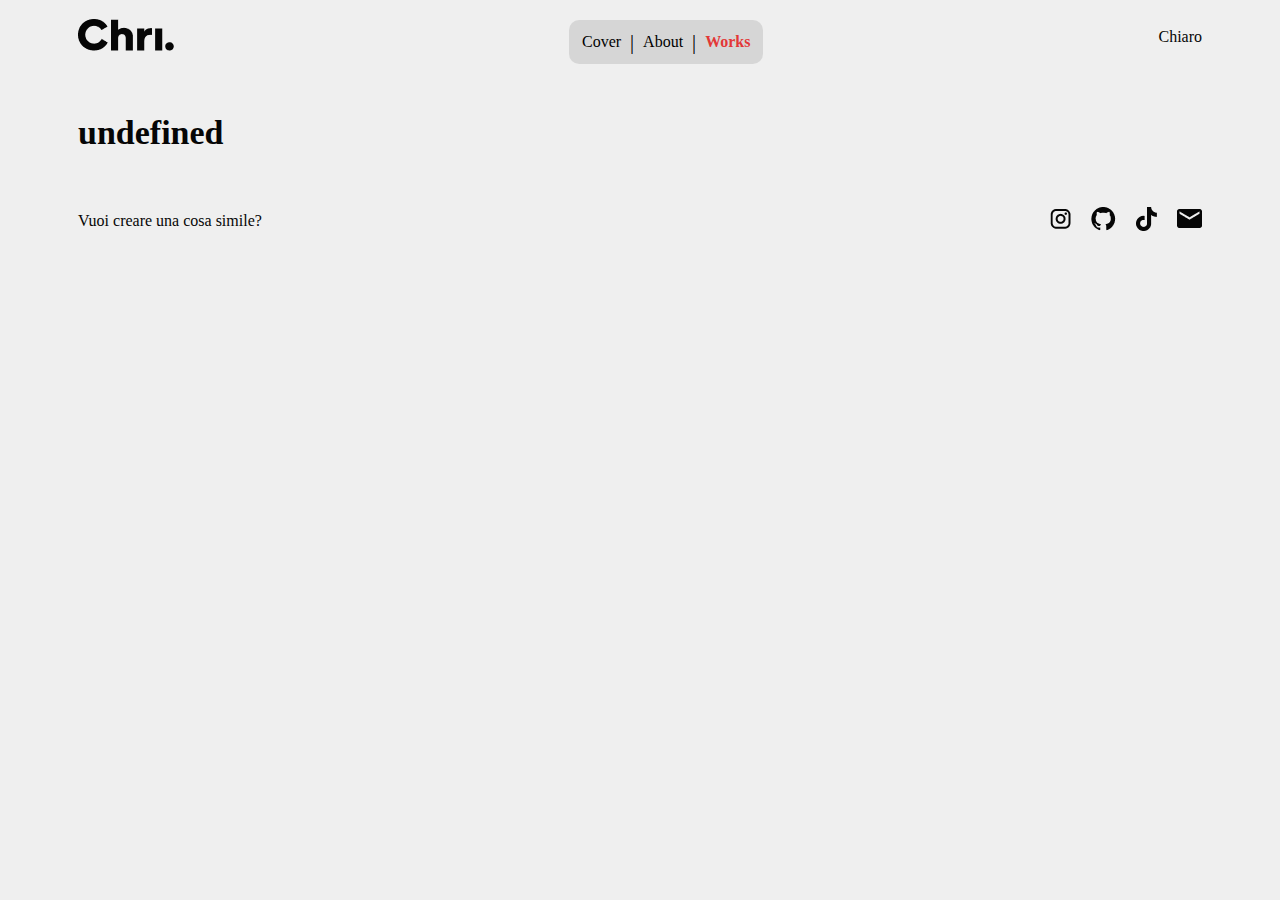
==== projectSpecs.html @ 6786cc70 "initial commit" ====
<!DOCTYPE html>
<html lang="it">
<head>
    <meta charset="UTF-8">
    <meta name="viewport" content="width=device-width, initial-scale=1.0">
    <title>Chri.</title>
    <link rel="stylesheet" href="style.css">
    <link rel="icon" type="image/x-icon" href="/assets/images/favicons/favicon.png">
</head>
<body>
    <div class="nav-bar">
        <div id="chri-logo"><img src="assets/images/Chri.png" alt="my-logo" id="clsus"></div>
        <div id="menu-container" class="nav-bar">
            <span id="cover" class="selection"><a href="/index.html" class="c1">Cover</a></span>
            <span class="space space1">|</span>
            <span id="about" class="selection"><a href="/about.html" class="c2">About</a></span>
            <span class="space space3">|</span>
            <span id="works" class="selection selected"><a href="/works.html" class="selected">Works</a></span>
        </div>
        <div id="theme">Chiaro</div>
    </div>
    <div id="c-works">
        <div class="titlec"></div>
        <div class="container">
            <div class="p-size">
                <p id="first-p"></p>
                <p id="second-p"></p>
                <p id="third-p"></p>
                <p id="last-p"></p>
                <div class="specs-container">
                    <img id="spec1">
                    <div class="spacing"></div>
                    <img id="spec2">
                    <div class="spacing"></div>
                    <img id="spec3">
                    <div class="spacing"></div>                    
                    <img id="spec4">
                    <div class="spacing"></div>
                    <img id="spec5">
                    <div class="spacing"></div>
                    <img id="spec6">
                </div>
            </div>
            <div class="aria">
                <div id="showcasing-img"></div>
                <div id="other-img"><div id="img-1"></div> <div class="spacing"></div> <div id="img-2"></div><div class="spacing"></div><div id="img-3"></div></div>
            </div>
        </div>
        <div class="sisola">Vuoi creare una cosa simile?</div>
    <div id="fa">
        <div class="sisolina">Vuoi creare una cosa simile?</div>
        <div class="fa">
            <a href="https://www.instagram.com/christiancatenaccii/" class="space2"><img src="/assets/images/links/mdi_instagram.png" alt="instagram" id="inst"></a>
        <a href="https://github.com/ilcate" class="space2"><img src="/assets/images/links/github.png" alt="github" id="git"></a>
        <a href="https://www.tiktok.com/@ilcate29" class="space2"><img src="/assets/images/links/tiktok.png" alt="tiktok" id="tik"></a>
        <a href="mailto:christian.catenaccii@gmail.com" class="space2"><img src="/assets/images/links/mail.png" alt="mail" id="mail"></a>
        </div>
    </div>
    <script src="/js/main.js"></script>
    <script src="/js/pr-specs.js"></script>
</body>
</html>
---- style.css ----
@media (max-width: 650px) {
    
    .sisolina{
        display: none;
    }
    .sisola{
        display: flex;
        align-items: center;
        justify-content: center;
        font-size: 18px;
        font-weight: 600;
        margin: 20px;
        flex-direction: column;
    }
    .container{
        display: flex;
        margin-left: 40px;
        margin-right: 40px;
        margin-top: 20px;
        flex-direction: column-reverse;
    }
    .specs-container{
        display: flex;
        margin-top: 20px;
    }

    .p-size{
        font-size: 90%;
        margin-bottom: 10%;
    }
    .pli{
        margin-bottom: 10%;
    }

    .pri{
        margin-bottom: 10%;
    }
    .pdesc{
        margin-left: 40px;
        margin-right: 40px;
        display: flex;
        align-items: center;
        flex-direction: column-reverse;
    }
    .reve{
        flex-direction: column;
    }
    .pdesc img{
        width: 100%;
    }
    #fa{
        margin-bottom: 125px;
    }
    .fa {
        display: flex;
        align-items: center;
        justify-content: space-between;
        margin-left: 80px;
        margin-right: 80px;
        margin-bottom: 15px;
    }
    .insomma{
        display: none;
    }
    .invisible{
    
        display: none;
    }
    .row{
        display: flex;
        margin-bottom: 2%;
        flex-direction: column
    }
    .space2{
        margin-left: 0;
    }
    #footer-txt-1{
        display: none;
        visibility: hidden;
    }
    .info{
        display: flex;
        justify-content: space-between;
        font-size: 15px ;
    }
    
.titlec{
    margin-left: 40px;
    margin-top: 30px;
    margin-bottom: 15px;
    font-size: 26px;    
    font-weight: 600;
}
    #corps{
        margin-left: 42px;
        margin-right: 42px;
        height: 80%;
        top: 25%;
        display: flex;
        align-items: flex-start;
        justify-content: center;
        flex-direction: column;
    }
    
    .last-phrase{
        display: flex;
        align-items: center;
        justify-content: center;
        font-size: 18px;
        font-weight: 600;
        margin: 40px;
        flex-direction: column;
    }
    .nav-bar{
    margin-top: 15px;
    margin-left: 40px;
    margin-right: 40px;
    display: flex;
    align-items: center;
    justify-content:  space-between;
    
}
#menu-container{
   display: flex;
   align-items: center;
    background-color: rgba(0, 0, 0, 0.1); 
    backdrop-filter: blur(10px);
    padding: 10px;
    border-radius: 10px;
    position: fixed;
    bottom: 6%;
    left: 50%;
    transform: translateX(-50%);
}

#menu-container.nav-bar{
    margin-left: 0px;
    margin-right: 0px;
 }
#menu-container span{
    color: #000;
    font-size: 20px;
}
.display-works{
    margin-left: 40px;
    margin-right: 40px;

}

.display-works img{
    width: 100%;
}

.display-works p{
    width: 80%;
}

#links{
    display: flex;
    align-items: center;
    justify-content: space-between;
    margin-left: 80px;
    margin-right: 80px;
    margin-bottom: 15px;
}

.specs-container img{
    width: 15%;
}


}
  
@media (min-width: 651px) {
    .sisola{
        display: none;
    }

    .container{
        display: flex;
        margin-left: 70px;
        margin-right: 70px;
        margin-top: 20px;
        margin-bottom: 20px;
    }

    .aria{
        margin-left: 10%;
        
    }
    
    
    
    .p-size{
        font-size: clamp(10px, 1.2vw, 20px);
        position: relative;
    }
    
    .pri{
        margin-right: 50px; 
    }

    .pli{
        margin-left: 50px;
    }
    .pdesc{
        margin-left: 70px;
        margin-right: 70px;
        display: flex;
        margin-bottom: 50px;
        align-items: center;
        
    }
    .pdesc img{
        max-width: 50%;
        height: auto;
    }
    #fa{
        display: flex;
        align-items: center;
        justify-content: space-between;
        margin-left: 70px;
        margin-right: 70px;
        margin-bottom: 20px;
    }
    
    .invisible{
        opacity: 0;
        pointer-events: none;
    }
    .row{
        display: flex;
        margin-left: 70px;
        margin-right: 70px;
        margin-bottom: 2%;
    }
    .space2{
        margin-left: 14px;;
    }
    
    .info{
        display: flex;
        justify-content: space-between;
        font-size:  clamp(10px, 1.2vw, 20px);
    }
    
    .titlec{
        margin-left: 70px;
        margin-top: 50px;
        margin-bottom: 20px;
        font-size: 34px;
        font-weight: 600;
    }
    #corps{
        margin-left: 70px;
        margin-right: 70px;
        position: absolute;
        top: 25%;
        display: flex;
        align-items: flex-start;
        flex-direction: column;
    }
    .last-phrase{
        display: flex;
        align-items: center;
        justify-content: center;
        font-size: 24px;
        font-weight: 600;
        margin: 70px;
        flex-direction: column;
    }
    .specs-container{
        display: flex;
        justify-content: space-between;
        position: absolute;
        bottom:40px;
        width: 100%;
    
    }
    .specs-container img{
        width: 17%;
    }
    
    .nav-bar{
    margin-top: 10px;
    margin-left: 70px;
    margin-right: 70px;
    display: flex;
    align-items: center;
    justify-content: space-between;
    
}

#menu-container{
    background-color: rgba(0, 0, 0, 0.1); 
    padding: 7px;
    border-radius: 10px;
}

#menu-container span{
    color: #000
}

.display-works img{
    width: 100%;
}
.display-works-p{
    width: 100%;
}

#links{
    position: absolute;
    bottom: 15px;
    right: 70px;
}


}

#menu-container span.selected{
    color: #E33737;
    font-weight: 600;
}


@font-face {
    font-family: graphik;
    src: url("assets/font");
}

body{
    background: #EFEFEF;
    color: #060606;
    font-family: graphik;
}


.tmob{
    margin-left: 40px;
    margin-right: 40px;
}



.selection{
    margin: 6px;
}

.space{
    font-size: 20px;
    margin-left: 3px;
    margin-right: 3px;
}





#job{
    color: #E33737;
    margin-top: 10px;
    margin-bottom: 10px;
    font-weight: 700;
    font-size: 20px;
}

#footer-txt-1{
    margin-left: 70px;
    font-weight: 300;
    font-size: 14px;
}

#footer-txt-1{
    position: absolute;
    bottom: 15px;
}

#my-logo-extended{
    width: 100%;
}

#one-page{
    height: 95vh;
    position: relative;   
}






a{
    color: inherit;
    text-decoration: none;
}










.f-size{
    font-size: clamp(10px, 1.2vw, 30px);
}



.img-f{
    height: 24px;
    width: auto;
}

#insomma{
    width: 145.75px;
    height: 28px;
}

.spacing{
    margin: 1%;
}


.margot{
    margin-left: 40px;
    margin-right: 40px;
}

.margot p{
    font-size: 16px;
}







#other-img{
    display: flex;
    justify-content: space-between;
    margin-top: 1%;
}

#other-img img{
    width: 100%;
}






#showcasing-img img{
    width: 100%
}

.c1{
    font-weight: 400;
}

.c2{
    font-weight: 400;
}

#miao{
    display: flex;
    
}

.red{
    color: #E33737;
    display:ruby;
    
}

#theme{
    cursor: pointer;
}




.sus{
    margin-bottom: 20px;
}

.cercasi{
    margin-bottom: 130px;
}
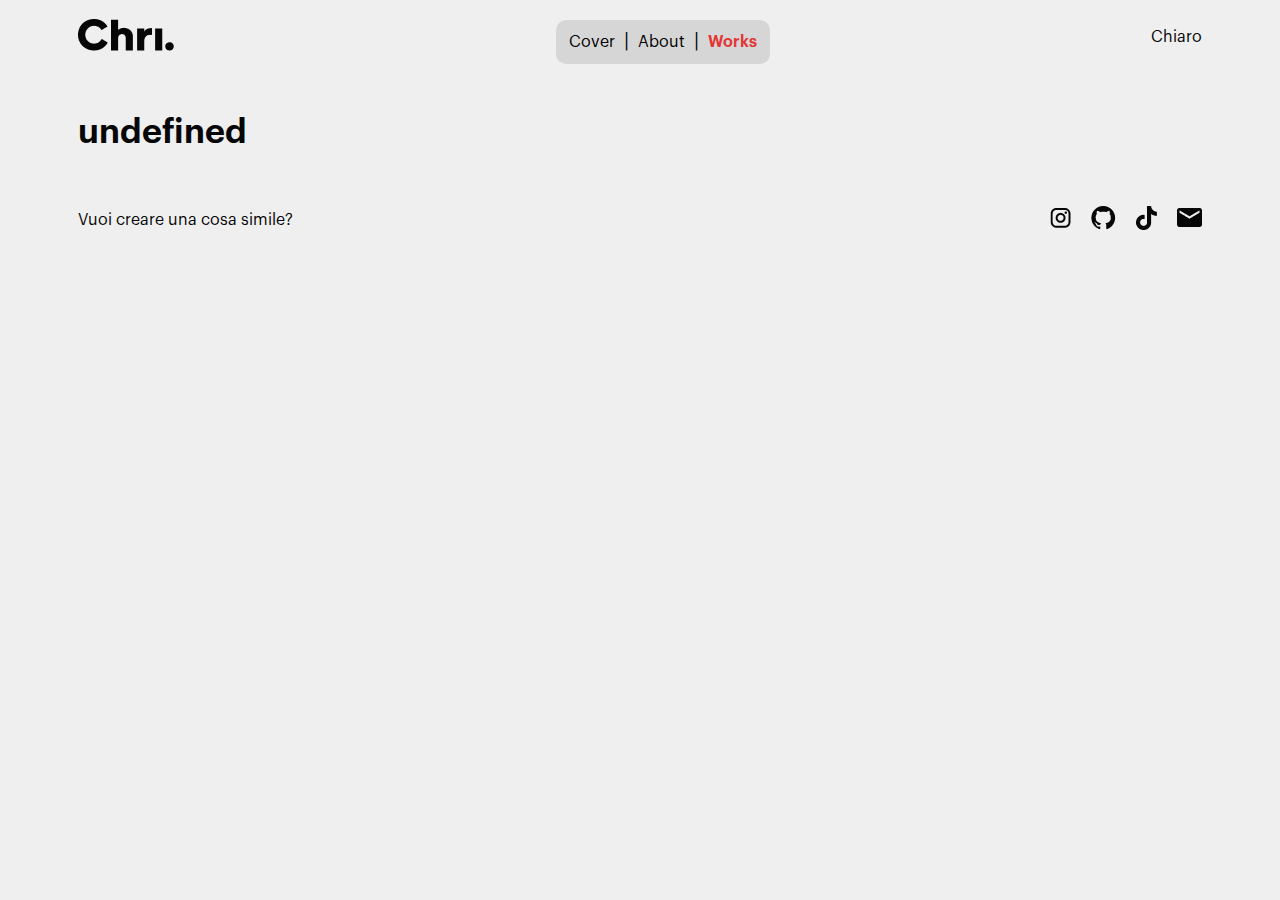
==== commit 1ae2c75e: "sium" ====
--- a/projectSpecs.html
+++ b/projectSpecs.html
@@ -42,7 +42,7 @@
                 </div>
             </div>
             <div class="aria">
-                <div id="showcasing-img"></div>
+                <div id="showcasing-img"></div><div class="spacing"></div>
                 <div id="other-img"><div id="img-1"></div> <div class="spacing"></div> <div id="img-2"></div><div class="spacing"></div><div id="img-3"></div></div>
             </div>
         </div>
--- a/style.css
+++ b/style.css
@@ -8,14 +8,14 @@
         align-items: center;
         justify-content: center;
         font-size: 18px;
-        font-weight: 600;
+        font-family: "graphik-semibold";
         margin: 20px;
         flex-direction: column;
     }
     .container{
         display: flex;
-        margin-left: 40px;
-        margin-right: 40px;
+        margin-left: 20px;
+        margin-right: 20px;
         margin-top: 20px;
         flex-direction: column-reverse;
     }
@@ -25,7 +25,7 @@
     }
 
     .p-size{
-        font-size: 90%;
+        font-size: 100%;
         margin-bottom: 10%;
     }
     .pli{
@@ -36,8 +36,8 @@
         margin-bottom: 10%;
     }
     .pdesc{
-        margin-left: 40px;
-        margin-right: 40px;
+        margin-left: 20px;
+        margin-right: 20px;
         display: flex;
         align-items: center;
         flex-direction: column-reverse;
@@ -85,15 +85,15 @@
     }
     
 .titlec{
-    margin-left: 40px;
+    margin-left: 20px;
     margin-top: 30px;
     margin-bottom: 15px;
     font-size: 26px;    
-    font-weight: 600;
+    font-family: "graphik-semibold";
 }
     #corps{
-        margin-left: 42px;
-        margin-right: 42px;
+        margin-left:20px;
+        margin-right:20px;
         height: 80%;
         top: 25%;
         display: flex;
@@ -107,14 +107,14 @@
         align-items: center;
         justify-content: center;
         font-size: 18px;
-        font-weight: 600;
-        margin: 40px;
+        font-family: "graphik-semibold";
+        margin: 20px;
         flex-direction: column;
     }
     .nav-bar{
     margin-top: 15px;
-    margin-left: 40px;
-    margin-right: 40px;
+    margin-left: 20px;
+    margin-right: 20px;
     display: flex;
     align-items: center;
     justify-content:  space-between;
@@ -142,8 +142,8 @@
     font-size: 20px;
 }
 .display-works{
-    margin-left: 40px;
-    margin-right: 40px;
+    margin-left: 20px;
+    margin-right: 20px;
 
 }
 
@@ -161,11 +161,11 @@
     justify-content: space-between;
     margin-left: 80px;
     margin-right: 80px;
-    margin-bottom: 15px;
+    margin-bottom: 20px;
 }
 
 .specs-container img{
-    width: 15%;
+    width: 13%;
 }
 
 
@@ -249,7 +249,7 @@
         margin-top: 50px;
         margin-bottom: 20px;
         font-size: 34px;
-        font-weight: 600;
+        font-family: "graphik-semibold";
     }
     #corps{
         margin-left: 70px;
@@ -265,7 +265,7 @@
         align-items: center;
         justify-content: center;
         font-size: 24px;
-        font-weight: 600;
+        font-family: "graphik-semibold";
         margin: 70px;
         flex-direction: column;
     }
@@ -273,7 +273,7 @@
         display: flex;
         justify-content: space-between;
         position: absolute;
-        bottom:40px;
+        bottom:20px;
         width: 100%;
     
     }
@@ -319,25 +319,42 @@
 
 #menu-container span.selected{
     color: #E33737;
-    font-weight: 600;
+    font-family: "graphik-semibold";
 }
 
 
 @font-face {
-    font-family: graphik;
-    src: url("assets/font");
-}
+    font-family: "graphik-regular";
+    src: url("assets/font/GRAPHIKREGULAR.OTF");
+}
+
+@font-face {
+    font-family: "graphik-bold";
+    src: url("assets/font/GRAPHIKBOLD.OTF");
+}
+
+@font-face {
+    font-family: "graphik-semibold";
+    src: url("assets/font/GRAPHIKSEMIBOLD.OTF");
+}
+
+@font-face {
+    font-family: "graphik-light";
+    src: url("assets/font/GRAPHIKLIGHT.OTF");
+}
+
+
 
 body{
     background: #EFEFEF;
     color: #060606;
-    font-family: graphik;
+    font-family: "graphik-regular";
 }
 
 
 .tmob{
-    margin-left: 40px;
-    margin-right: 40px;
+    margin-left: 20px;
+    margin-right: 20px;
 }
 
 
@@ -360,13 +377,13 @@
     color: #E33737;
     margin-top: 10px;
     margin-bottom: 10px;
-    font-weight: 700;
+    font-family: "graphik-bold";
     font-size: 20px;
 }
 
 #footer-txt-1{
     margin-left: 70px;
-    font-weight: 300;
+    font-family: "graphik-light";
     font-size: 14px;
 }
 
@@ -420,13 +437,13 @@
 }
 
 .spacing{
-    margin: 1%;
+    margin: 2%;
 }
 
 
 .margot{
-    margin-left: 40px;
-    margin-right: 40px;
+    margin-left: 20px;
+    margin-right: 20px;
 }
 
 .margot p{
@@ -459,11 +476,11 @@
 }
 
 .c1{
-    font-weight: 400;
+   font-family: "graphik-regular";
 }
 
 .c2{
-    font-weight: 400;
+   font-family: "graphik-regular";
 }
 
 #miao{
